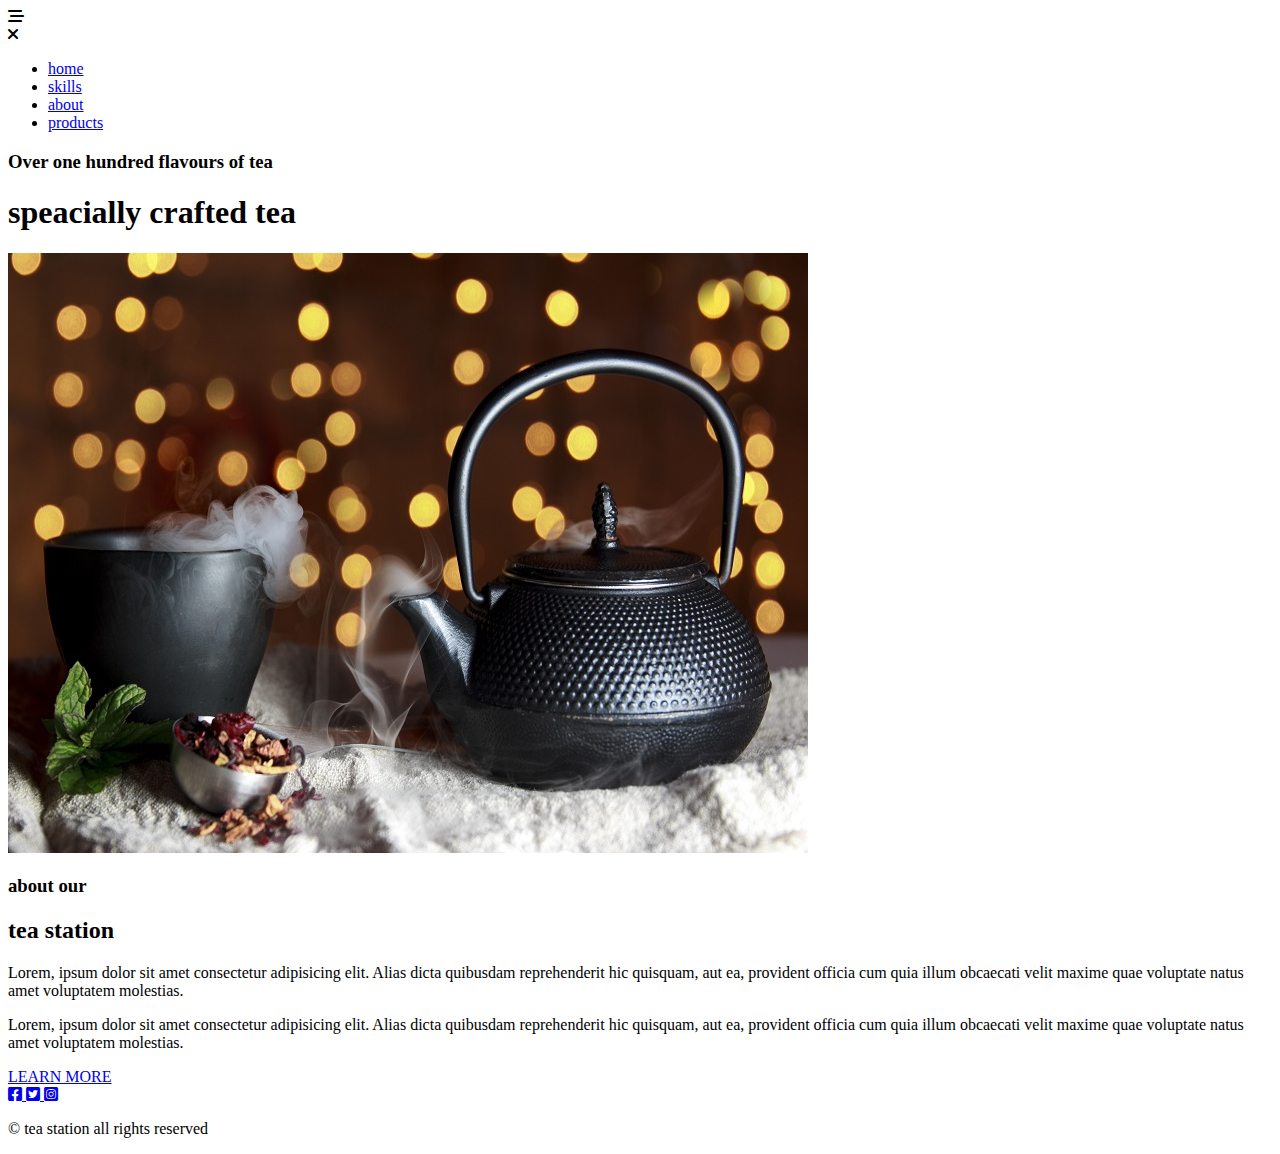
==== about.html @ cfacaffd "final_project" ====
<!DOCTYPE html>
<html lang="en">
<head>
    <meta charset="UTF-8">
    <meta http-equiv="X-UA-Compatible" content="IE=edge">
    <meta name="viewport" content="width=device-width, initial-scale=1.0">
    <title>About Us</title>
    <!-- styles -->
    <link rel="stylesheet" href="./styles.css">
    <!-- font awesome -->
    <link rel="stylesheet" href="./fontawesome-free-6.2.1-web/css/all.css">
</head>
<body>
    <!-- navigation button -->
    <span class="nav-btn" id="nav-btn">
        <i class="fa-solid fa-bars-staggered"></i>
    </span>

    <!-- navigation bar -->
    <nav class="navbar" id="navbar">
        <div class="navbar-header">
            <span class="nav-close" id="nav-close">
                <i class="fas fa-times"></i>
            </span>
        </div>
        <ul class="nav-items">
            <li><a href="./index.html" class="nav-link">home</a></li>
            <li><a href="./skills.html" class="nav-link">skills</a></li>
            <li><a href="./about.html" class="nav-link">about</a></li>
            <li><a href="./products.html" class="nav-link">products</a></li>
        </ul> 
    </nav>
    <!-- header -->
    <header class="header">
        <div class="banner">
            <h3 class="banner-subtitle">Over one hundred flavours of tea</h3>
            <h1 class="banner-title">speacially crafted tea</h1>
            <a href="./skills.html" class="banner-btn"></a>
        </div>
    </header>

    <!-- end of header -->
    <!-- content-divider -->
    <div class="content-divider"></div>
    <!-- end of content divider -->
    <!-- about -->
    <section class="about">
        <div class="section-center clearfix">
           <!-- first column -->
           <article class="about-img">
               <div class="about-picture-container">
                   <img src="./images/about-bcg.jpg" alt="tea kettle" class="about-picture"/>
               </div>
           </article>
           <!-- second column -->
           <article class="about-info">
               <!-- section title -->
               <div>
                   <h3 class="section-subtitle">about our</h3>
                   <h2 class="section-title">tea station</h2>
               </div>
               <!-- end section title -->
               <p class="about-text">Lorem, ipsum dolor sit amet consectetur adipisicing elit. Alias dicta quibusdam reprehenderit hic quisquam, aut ea, provident officia cum quia illum obcaecati velit maxime quae voluptate natus amet voluptatem molestias.</p>
               <p class="about-text">Lorem, ipsum dolor sit amet consectetur adipisicing elit. Alias dicta quibusdam reprehenderit hic quisquam, aut ea, provident officia cum quia illum obcaecati velit maxime quae voluptate natus amet voluptatem molestias.</p>
               <a href="./about.html" class="main-btn">LEARN MORE</a>
           </article>
        </div>
   </section>
   <!-- end of about -->
   <div class="content-divider"></div>
   <!-- footer section -->
   <footer class="footer">
    <div class="section-center">
        <div class="social-icons">
            <!-- social icon -->
            <a href="#" class="social-icon">
                <i class="fa-brands fa-square-facebook"></i>
            </a>
            <!-- social icon -->
            <a href="#" class="social-icon">
                <i class="fa-brands fa-square-twitter"></i>
            </a>
            <!-- social icon -->
            <a href="#" class="social-icon">
                <i class="fa-brands fa-square-instagram"></i>
            </a>
            <!-- end of social icon -->
        </div>
        <p class="footer-text">
            &copy; <span class="text-primary">tea station</span> all rights reserved
        </p>
    </div>
</footer>
<script src="./app.js"></script>
</body>
</html>
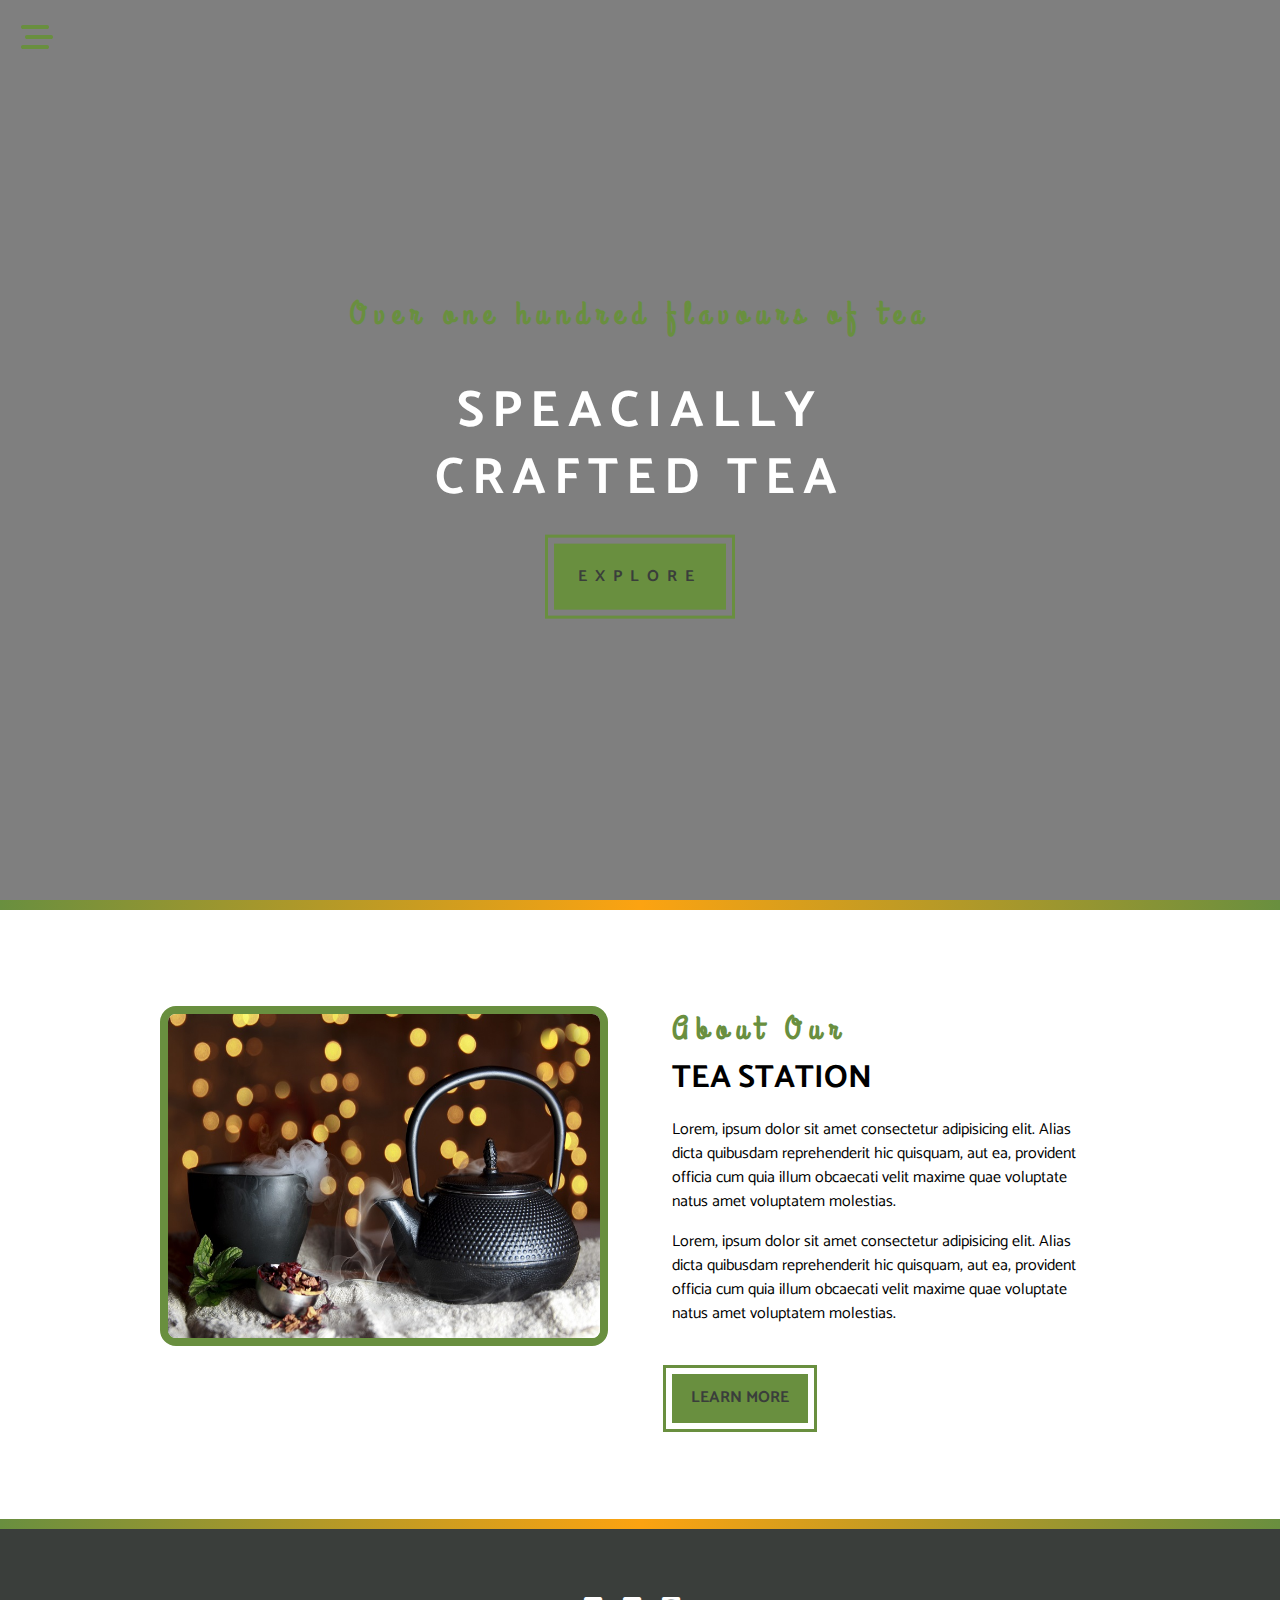
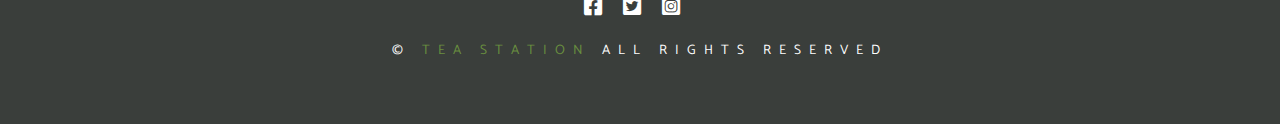
==== commit fbc7ee61: "final_project" ====
--- a/about.html
+++ b/about.html
@@ -35,7 +35,7 @@
         <div class="banner">
             <h3 class="banner-subtitle">Over one hundred flavours of tea</h3>
             <h1 class="banner-title">speacially crafted tea</h1>
-            <a href="./skills.html" class="banner-btn"></a>
+            <a href="./skills.html" class="banner-btn">explore</a>
         </div>
     </header>
 
@@ -62,12 +62,15 @@
                <!-- end section title -->
                <p class="about-text">Lorem, ipsum dolor sit amet consectetur adipisicing elit. Alias dicta quibusdam reprehenderit hic quisquam, aut ea, provident officia cum quia illum obcaecati velit maxime quae voluptate natus amet voluptatem molestias.</p>
                <p class="about-text">Lorem, ipsum dolor sit amet consectetur adipisicing elit. Alias dicta quibusdam reprehenderit hic quisquam, aut ea, provident officia cum quia illum obcaecati velit maxime quae voluptate natus amet voluptatem molestias.</p>
-               <a href="./about.html" class="main-btn">LEARN MORE</a>
+               <a href="./about.html" class="main-btn">learn more</a>
            </article>
         </div>
    </section>
    <!-- end of about -->
+
+   <!-- content-divider -->
    <div class="content-divider"></div>
+   <!-- end of content divider -->
    <!-- footer section -->
    <footer class="footer">
     <div class="section-center">
--- a/styles.css
+++ b/styles.css
@@ -0,0 +1,713 @@
+@import url('https://fonts.googleapis.com/css2?family=Catamaran&family=Grand+Hotel&display=swap');
+
+*
+{
+    margin: 0;
+    padding: 0;
+    box-sizing: border-box;
+}
+
+:root
+{
+    --slantedText: 'Grand Hotel', cursive;
+    --headingFont: 'Catamaran', sans-serif;
+    --primaryColor: #698f3f;
+    --secondaryColor: #fca311;
+    --mainDark: #3a3e3b;
+    --mainWhite: #fff;
+    --mainGrey: #e5e5e5;
+    --mainTransition: all 0.3s ease-in-out;
+    --letterSpacing: 0.5rem
+}
+
+body
+{
+    font-family: var(--headingFont);
+    line-height: 1.5;
+}
+
+a
+{
+    text-decoration: none;
+}
+
+.text-white
+{
+    color: var(--mainWhite);
+}
+
+.text-center
+{
+    text-align: center;
+}
+
+.text-primary
+{
+    color: var(--primaryColor);
+}
+
+/* clearfix */
+.clearfix::after,
+.cleafix::before
+{
+    content: "";
+    clear: both;
+    display: table;
+}
+
+/* globals */
+.section-center
+{
+    padding: 4rem 0;
+    width: 80vw;
+    max-width: 1170px;
+    margin: auto;
+}
+
+.section-subtitle
+{
+    font-size: 2rem;
+    font-family: var(--slantedText);
+    letter-spacing: var(--letterSpacing);
+    text-transform: capitalize;
+    color: var(--primaryColor);
+}
+
+.section-title
+{
+    font-size: 2rem;
+    text-transform: uppercase;
+}
+
+.nav-btn
+{
+    position: fixed;
+    z-index: 1;
+    top: 0;
+    left: 0;
+    color: var(--primaryColor);
+    margin: 1rem 1.3rem;
+    font-size: 2rem;
+    animation: bounce 2s ease-in-out infinite;
+    cursor: pointer;
+}
+
+@keyframes bounce
+{
+    0%
+    {
+        transform: scale(1);
+    }
+    50%
+    {
+        transform: scale(1.5);
+    } 
+    100%
+    {
+        transform: scale(1);
+    }   
+}
+
+.navbar
+{
+    position: fixed;
+    top: 0;
+    left: 0;
+    right: 0;
+    bottom: 0;
+    z-index: 2;
+    background: var(--mainGrey);
+    padding-top: 1rem;
+    padding-left: 2rem;
+    transition: var(--mainTransition);
+    /* transform */
+    transform: translateX(-100%);
+}
+
+.showNav
+{
+    transform: translateX(0);
+}
+
+.nav-close
+{
+    font-size: 2rem;
+    cursor: pointer;
+}
+
+.nav-items
+{
+    list-style-type: none;
+}
+
+.nav-link
+{
+    display: block;
+    font-size: 2rem;
+    text-transform: uppercase;
+    color: var(--primaryColor);
+    transition: var(--mainTransition);
+}
+
+.nav-link:hover
+{
+    color: var(--mainDark);
+    padding-left: 0.5rem;
+}
+
+@media screen and (min-width: 768px)
+{
+    .navbar
+    {
+        width: 30vw;
+        max-width: 20rem;
+    }
+}
+
+.header
+{
+    min-height: 100vh;
+    background: linear-gradient(rgba(0, 0, 0, 0.5), rgba(0, 0, 0, 0.5)), url("./images/main-bcg.jpg") center/cover no-repeat fixed;
+}
+
+/* banner */
+.banner
+{
+    position: absolute;
+    top: 50%;
+    left: 50%;
+    text-align: center;
+    transform: translate(-50%, -50%);
+    letter-spacing: var(--letterSpacing);
+}
+
+.banner-subtitle
+{
+    font-size: 2rem;
+    font-family: var(--slantedText);
+    color: var(--primaryColor);
+    /* animation */
+    animation: slideFromRight 5s ease-in-out;
+
+}
+
+@keyframes slideFromRight
+{
+    0%
+    {
+        transform: translateX(1000px);
+    } 
+    
+    50%
+    {
+        transform: translateX(-200px);
+    }  
+
+    75%
+    {
+        transform: translateX(50px);
+    } 
+
+    100%
+    {
+        transform: translateX(0px);
+    } 
+}
+
+.banner-title
+{
+    text-transform: uppercase;
+    font-size: 3.2rem;
+    color: var(--mainWhite);
+    margin-top: 2.5rem;
+    line-height: 1.3;
+    /* animation */
+    animation: slideFromLeft 5s ease-in-out;;
+}
+
+@keyframes slideFromLeft
+{
+    0%
+    {
+        transform: translateX(-1000px);
+    } 
+    
+    50%
+    {
+        transform: translateX(200px);
+    }  
+
+    75%
+    {
+        transform: translateX(-50px);
+    } 
+
+    100%
+    {
+        transform: translateX(0px);
+    } 
+}
+
+.main-btn, .banner-btn
+{
+    display: inline-block;
+    background: var(--primaryColor);
+    text-transform: uppercase;
+    padding: 0.8rem 1.2rem;
+    color: var(--mainDark);
+    font-weight: bolder;
+    outline: 0.2rem solid var(--primaryColor);
+    outline-offset: 6px;
+    cursor: pointer;
+    margin-top: 2rem;
+    transition: var(--mainTransition);
+}
+
+.banner-btn
+{
+    padding: 1.3rem 1.5rem;
+    /* animation */
+    animation: show 5s ease-in-out;
+}
+
+
+.main-btn:hover,
+.banner-btn:hover
+{
+    color: var(--mainWhite);
+    opacity: 0.8;
+}
+
+@keyframes show
+{
+    0%
+    {
+        transform: scale(2);
+        opacity: 0;
+    } 
+    50%
+    {
+        transform: scale(1.5);
+        opacity: 0.5;
+    } 
+    100%
+    {
+        transform: scale(1);
+        opacity: 1;
+    }     
+}
+/* end of header */
+.content-divider
+{
+    height: 0.6rem;
+    background: linear-gradient(to left, var(--primaryColor),var(--secondaryColor),var(--primaryColor));
+}
+/* end of content divider */
+/* skills */
+.skills
+{
+    background: var(--mainGrey);
+}
+
+.skill
+{
+    padding: 2.5rem 0;
+    text-align: center;
+    transition: var(--mainTransition);
+}
+
+.skill-icon
+{
+    font-size: 2.5rem;
+    /* margin-bottom: 1.5rem; */
+    transition: var(--mainTransition);
+    display: inline-block;
+}
+
+.skills-title
+{
+    font-size: 0.9rem;
+    font-weight: bolder;
+    text-transform: uppercase;
+    letter-spacing: var(--letterSpacing);
+    margin-bottom: 1.5rem;
+    color: var(--primaryColor);
+    transition: var(--mainTransition);
+}
+
+.skill-text
+{
+    max-width: 13rem;
+    margin: 0 auto;
+}
+
+.skill:hover
+{
+    background: var(--primaryColor);
+}
+
+.skill:hover .skills-title
+{
+    color: var(--mainWhite);
+}
+
+.skill:hover .skill-icon
+{
+    transform: translateY(-5px);
+}
+
+@media screen and (min-width: 576px)
+{
+    .skill
+    {
+        float: left;
+        width: 50%;
+    }
+}
+
+@media screen and (min-width: 1200px)
+{
+    .skill
+    {
+        width: 25%;
+    }
+}
+
+/* end of skills */
+/* about */
+.about-img,
+.about-info
+{
+    padding: 2rem 0;
+}
+
+.about-picture-container
+{
+    background: var(--primaryColor);
+    border: 0.5rem solid var(--primaryColor);
+    border-radius: 1rem;
+    /* overflow */
+    overflow: hidden;
+}
+
+.about-picture
+{
+    width: 100%;
+    display: block;
+    transition: var(--mainTransition);
+}
+
+.about-picture-container:hover .about-picture
+{
+    opacity: 0.5;
+    transform: scale(1.2);
+}
+
+.about-text
+{
+    margin: 1rem 0;
+    max-width: 26rem;
+}
+
+@media screen and (min-width: 992px)
+{
+    .about-img,
+    .about-info
+    {
+        float: left;
+        width: 50%;
+        padding: 2rem;
+    }
+}
+
+/* end of about */
+/* products */
+
+.products
+{
+    background: var(--mainDark);
+}
+
+.products-info,
+.products-inventory
+{
+    padding: 2rem 0;
+}
+
+.product-img
+{
+    width: 100%;
+    display: block;
+    border-radius: 0.4rem;
+    margin-bottom: 2rem;
+}
+
+.product-title
+{
+    color: var(--mainWhite);
+    text-transform: uppercase;
+    letter-spacing: var(--letterSpacing);
+}
+
+.product-price
+{
+    color: var(--primaryColor);
+    letter-spacing: var(--letterSpacing);
+    font-family: var(--slantedText);
+}
+
+@media screen and (min-width: 768px)
+{
+    .product
+    {
+        float: left;
+        width: 50%;
+        padding: 2rem 1rem;
+    }
+    .products-info
+    {
+        padding: 2rem 1rem;
+    }
+}
+
+@media screen and (min-width: 992px)
+{
+    .product
+    {
+        width: 33.3%;
+    }
+}
+
+@media screen and (min-width: 1200px)
+{
+    .products-info
+    {
+        float: left;
+        width: 30%;
+    }
+
+    .product
+    {
+        padding: 1.5rem 1rem 0 1rem;
+    }
+
+    .products-inventory
+    {
+        float: left;
+        width: 70%;
+    }
+}
+
+/* end of products */
+/* services */
+.services
+{
+    background: var(--mainGrey);
+}
+.services-title
+{
+    padding-top: 4rem;
+}
+
+.service-card
+{
+    border:0.3rem solid var(--primaryColor);
+    padding: 0.2rem;
+    border-radius: 1rem;
+    margin: 2rem 0;
+    /* box shadow styling */
+    -webkit-box-shadow: 5px 5px 2px 0px rgba(0, 0, 0, 0.75);
+    -moz-box-shadow: 5px 5px 2px 0px rgba(0, 0, 0, 0.75);
+    box-shadow: 5px 5px 2px 0px rgba(0, 0, 0, 0.75);
+    transition: var(--mainTransition);
+}
+
+.service-card:hover
+{
+    -webkit-box-shadow: 10px 10px 5px 0px rgba(0, 0, 0, 0.75);
+    -moz-box-shadow: 10px 10px 5px 0px rgba(0, 0, 0, 0.75);
+    box-shadow: 10px 10px 5px 0px rgba(0, 0, 0, 0.75);
+}
+
+.service-img
+ {
+    width: 100%;
+    display: block;
+    /* more styles */
+    border-top-left-radius: 0.5rem;
+    border-top-right-radius: 0.5rem;
+  }
+
+.service-info
+{
+    background: var(--primaryColor);
+    border-bottom-left-radius: 0.5rem;
+    border-bottom-right-radius: 0.5rem;
+    text-align: center;
+    font-size: 1.3rem;
+    letter-spacing: var(--letterSpacing);
+    color: var(--mainWhite);
+    text-transform: capitalize;
+    padding: 2.5rem 0 1rem 0;
+}
+
+.service-btn
+{
+    display: inline-block;
+    background: var(--mainWhite);
+    text-decoration: none;
+    text-transform: capitalize;
+    padding: 0.8rem 2rem;
+    color: var(--primaryColor);
+    font-weight: bolder;
+    border: 0.2rem solid var(--mainWhite);
+    border-radius: 0.5rem;
+    cursor: pointer;
+    margin-top: 1rem;
+    transition: var(--mainTransition);
+}
+
+.service-btn:hover
+{
+    background: transparent;
+    color: var(--mainWhite);
+}
+
+@media screen and (min-width: 768px)
+{
+    .service-card
+    {
+        float: left;
+        width: 45%;
+        margin-right: 5%;
+    }
+}
+
+@media screen and (min-width: 992px)
+{
+    .service-card
+    {
+        float: left;
+        width: 30%;
+        margin-right: 3.333%;
+    }
+}
+
+.service-img-container
+{
+    position: relative;
+}
+
+.service-icon
+{
+    position: absolute;
+    bottom: 0;
+    left: 50%;
+    font-size: 2rem;
+    background: var(--secondaryColor);
+    padding: 0.25rem 0.6rem;
+    border-radius: 50%;
+    border: 0.2rem solid var(--primaryColor);
+    color: var(--mainDark);
+    transform: translate(-50%, 50%);
+    /* box shadow */
+    -webkit-box-shadow: 10px 10px 5px 0px rgba(0, 0, 0, 0.75);
+    -moz-box-shadow: 10px 10px 5px 0px rgba(0, 0, 0, 0.75);
+    box-shadow: 10px 10px 5px 0px rgba(0, 0, 0, 0.75);
+}
+.content-divider
+{
+    height: 0.6rem;
+    background: linear-gradient(to left, var(--primaryColor),var(--secondaryColor),var(--primaryColor));
+}
+/* end of services */
+/* contact */
+.contact
+{
+    padding-top: 2rem;
+}
+.contact-item
+{
+    margin-bottom: 3rem;
+}
+
+.contact-title
+{
+    color: var(--primaryColor);
+    font-family: var(--slantedText);
+    text-transform: uppercase;
+    letter-spacing: calc(var(--letterSpacing)*2);
+    font-size: 1.6rem;
+    margin-bottom: 0.5rem;
+}
+
+.contact-text
+{
+    text-transform: uppercase;
+}
+
+.form-control
+{
+    display: block;
+    width: 100%;
+    border: none;
+    border-bottom: 2px solid var(--primaryColor);
+    outline: none;
+    margin: 2rem 0;
+    padding: 1.3rem 0;
+    font-size: 0.85rem;
+    font-weight: bold;
+}
+
+.form-control::placeholder
+{
+    color: var(--primaryColor);
+    text-transform: uppercase;
+    letter-spacing: var(--letterSpacing);
+}
+
+@media screen and (min-width: 992px)
+{
+    .contact-info, .contact-form
+    {
+        float: left;
+        width: 50%;
+        padding: 0 1rem;
+    }
+
+    .contact-info
+    {
+        padding-top: 5rem;
+    }
+}
+
+/* end of contact */
+/* footer */
+
+.footer
+{
+    background: var(--mainDark);
+    text-align: center;
+}
+
+.social-icon
+{
+    color: var(--mainWhite);
+    font-size: 1.3rem;
+    margin-right: 1rem;
+    transition: var(--mainTransition);
+}
+
+.social-icon:hover
+{
+    color: var(--primaryColor);
+}
+
+.footer-text
+{
+    text-transform: uppercase;
+    color: var(--mainWhite);
+    letter-spacing: var(--letterSpacing);
+    margin-top: 1rem;
+    font-size: 0.85rem;
+}
